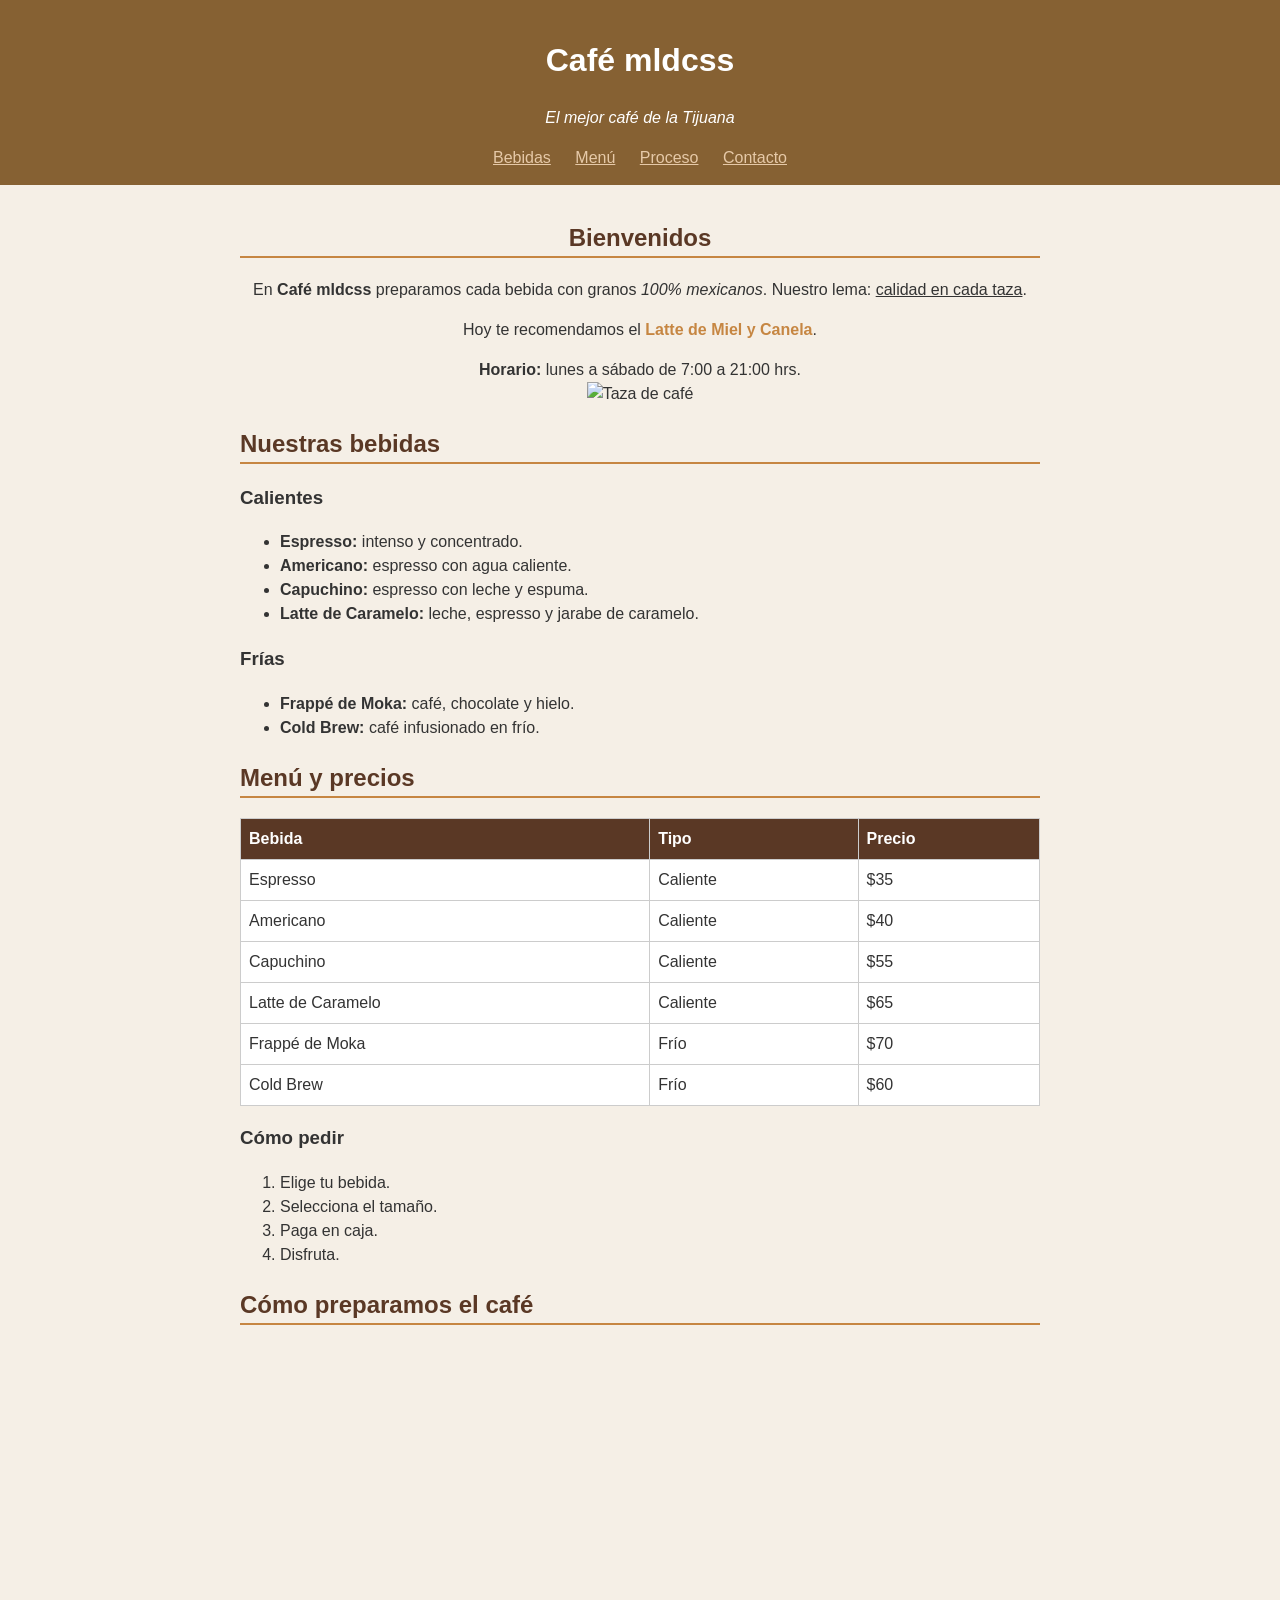
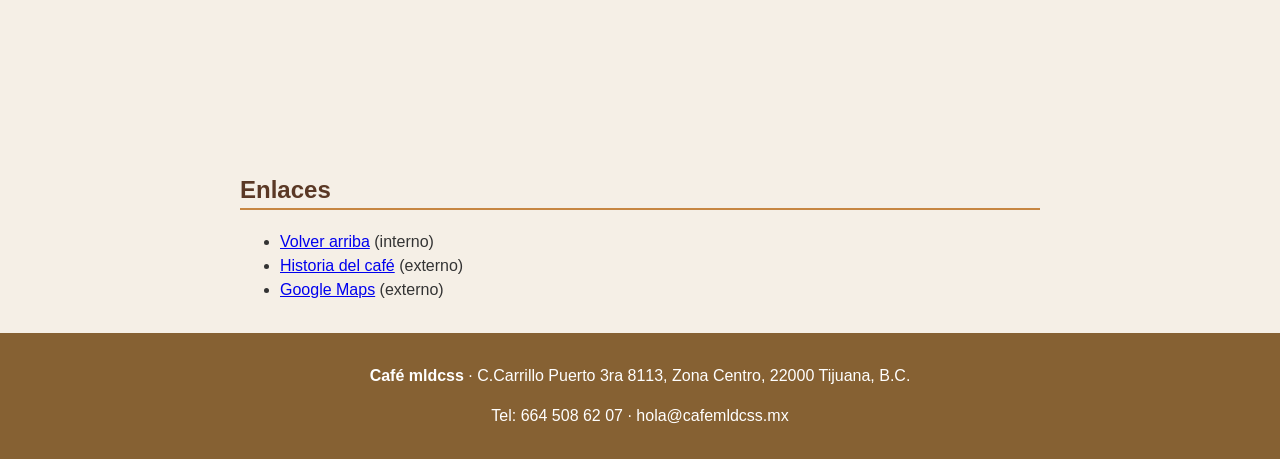
==== index.html @ af3126b1 "Rename cafeteria.html to index.html" ====
<!DOCTYPE html>
<html lang="es">
<head>
  <meta charset="UTF-8">
  <meta name="viewport" content="width=device-width, initial-scale=1.0">
  <title>Café mldcss</title>
  <link rel="stylesheet" href="estilos.css">
</head>
<body>

  <header id="inicio">
    <h1>Café mldcss</h1>
    <p><i>El mejor café de la Tijuana</i></p>
    <nav>
      <a href="#bebidas">Bebidas</a>
      <a href="#menu">Menú</a>
      <a href="#proceso">Proceso</a>
      <a href="#contacto">Contacto</a>
    </nav>
  </header>

  <main>

    <section id="bienvenida">
      <h2>Bienvenidos</h2>
      <p>En <b>Café mldcss</b> preparamos cada bebida con granos <i>100% mexicanos</i>. Nuestro lema: <u>calidad en cada taza</u>.</p>
      <p>Hoy te recomendamos el <span class="destacado">Latte de Miel y Canela</span>.</p>
      <div>
        <b>Horario:</b> lunes a sábado de 7:00 a 21:00 hrs.
      </div>
      <img src="https://i.pinimg.com/1200x/96/40/fc/9640fc4577484bd164b417167791e072.jpg" alt="Taza de café">
    </section>

    <section id="bebidas">
      <h2>Nuestras bebidas</h2>
      <h3>Calientes</h3>
      <ul>
        <li><b>Espresso:</b> intenso y concentrado.</li>
        <li><b>Americano:</b> espresso con agua caliente.</li>
        <li><b>Capuchino:</b> espresso con leche y espuma.</li>
        <li><b>Latte de Caramelo:</b> leche, espresso y jarabe de caramelo.</li>
      </ul>
      <h3>Frías</h3>
      <ul>
        <li><b>Frappé de Moka:</b> café, chocolate y hielo.</li>
        <li><b>Cold Brew:</b> café infusionado en frío.</li>
      </ul>
    </section>

    <section id="menu">
      <h2>Menú y precios</h2>
      <table>
        <tr>
          <th>Bebida</th>
          <th>Tipo</th>
          <th>Precio</th>
        </tr>
        <tr><td>Espresso</td><td>Caliente</td><td>$35</td></tr>
        <tr><td>Americano</td><td>Caliente</td><td>$40</td></tr>
        <tr><td>Capuchino</td><td>Caliente</td><td>$55</td></tr>
        <tr><td>Latte de Caramelo</td><td>Caliente</td><td>$65</td></tr>
        <tr><td>Frappé de Moka</td><td>Frío</td><td>$70</td></tr>
        <tr><td>Cold Brew</td><td>Frío</td><td>$60</td></tr>
      </table>

      <h3>Cómo pedir</h3>
      <ol>
        <li>Elige tu bebida.</li>
        <li>Selecciona el tamaño.</li>
        <li>Paga en caja.</li>
        <li>Disfruta.</li>
      </ol>
    </section>

    <section id="proceso">
      <h2>Cómo preparamos el café</h2>
      <iframe src="https://www.youtube.com/embed/mocuJbC3U5M" title="Video del proceso del café" referrerpolicy="strict-origin-when-cross-origin" allowfullscreen></iframe>
    </section>

    <section id="enlaces">
      <h2>Enlaces</h2>
      <ul>
        <li><a href="#inicio">Volver arriba</a> (interno)</li>
        <li><a href="https://www.bonka.es/amor-por-el-cafe/origen-del-cafe" target="_blank">Historia del café</a> (externo)</li>
        <li><a href="https://www.google.com/maps/place/cafe+pardo/data=!4m2!3m1!1s0x80d949b27bf1f491:0x81640cfa096688e4?sa=X&ved=1t:242&ictx=111" target="_blank">Google Maps</a> (externo)</li>
      </ul>
    </section>

  </main>

  <footer id="contacto">
    <p><b>Café mldcss</b> · C.Carrillo Puerto 3ra 8113, Zona Centro, 22000 Tijuana, B.C.</p>
    <p>Tel: 664 508 62 07 · hola@cafemldcss.mx </p>
  </footer>

</body>
</html>
---- estilos.css ----
body {
  font-family: Arial, sans-serif;
  background-color: #f5efe6;
  color: #333;
  margin: 0;
  line-height: 1.5;
}

header, footer {
  background-color: #866133;
  color: #fff;
  text-align: center;
  padding: 15px;
}

nav a, footer a {
  color: #e6c9a8;
  margin: 0 10px;
}

main {
  max-width: 800px;
  margin: 0 auto;
  padding: 15px 20px;
}

h2 {
  color: #5a3825;
  border-bottom: 2px solid #c68642;
}

.destacado {
  color: #c68642;
  font-weight: bold;
}

img {
  width: 500px;
  max-width: 100%;
  height: auto;
}

table {
  width: 100%;
  border-collapse: collapse;
  background-color: #fff;
}

th, td {
  border: 1px solid #ccc;
  padding: 8px;
  text-align: left;
}

th {
  background-color: #5a3825;
  color: #fff;
}

iframe {
  width: 100%;
  height: 400px;
  border: 0;
}

#bienvenida {
  text-align: center;
}
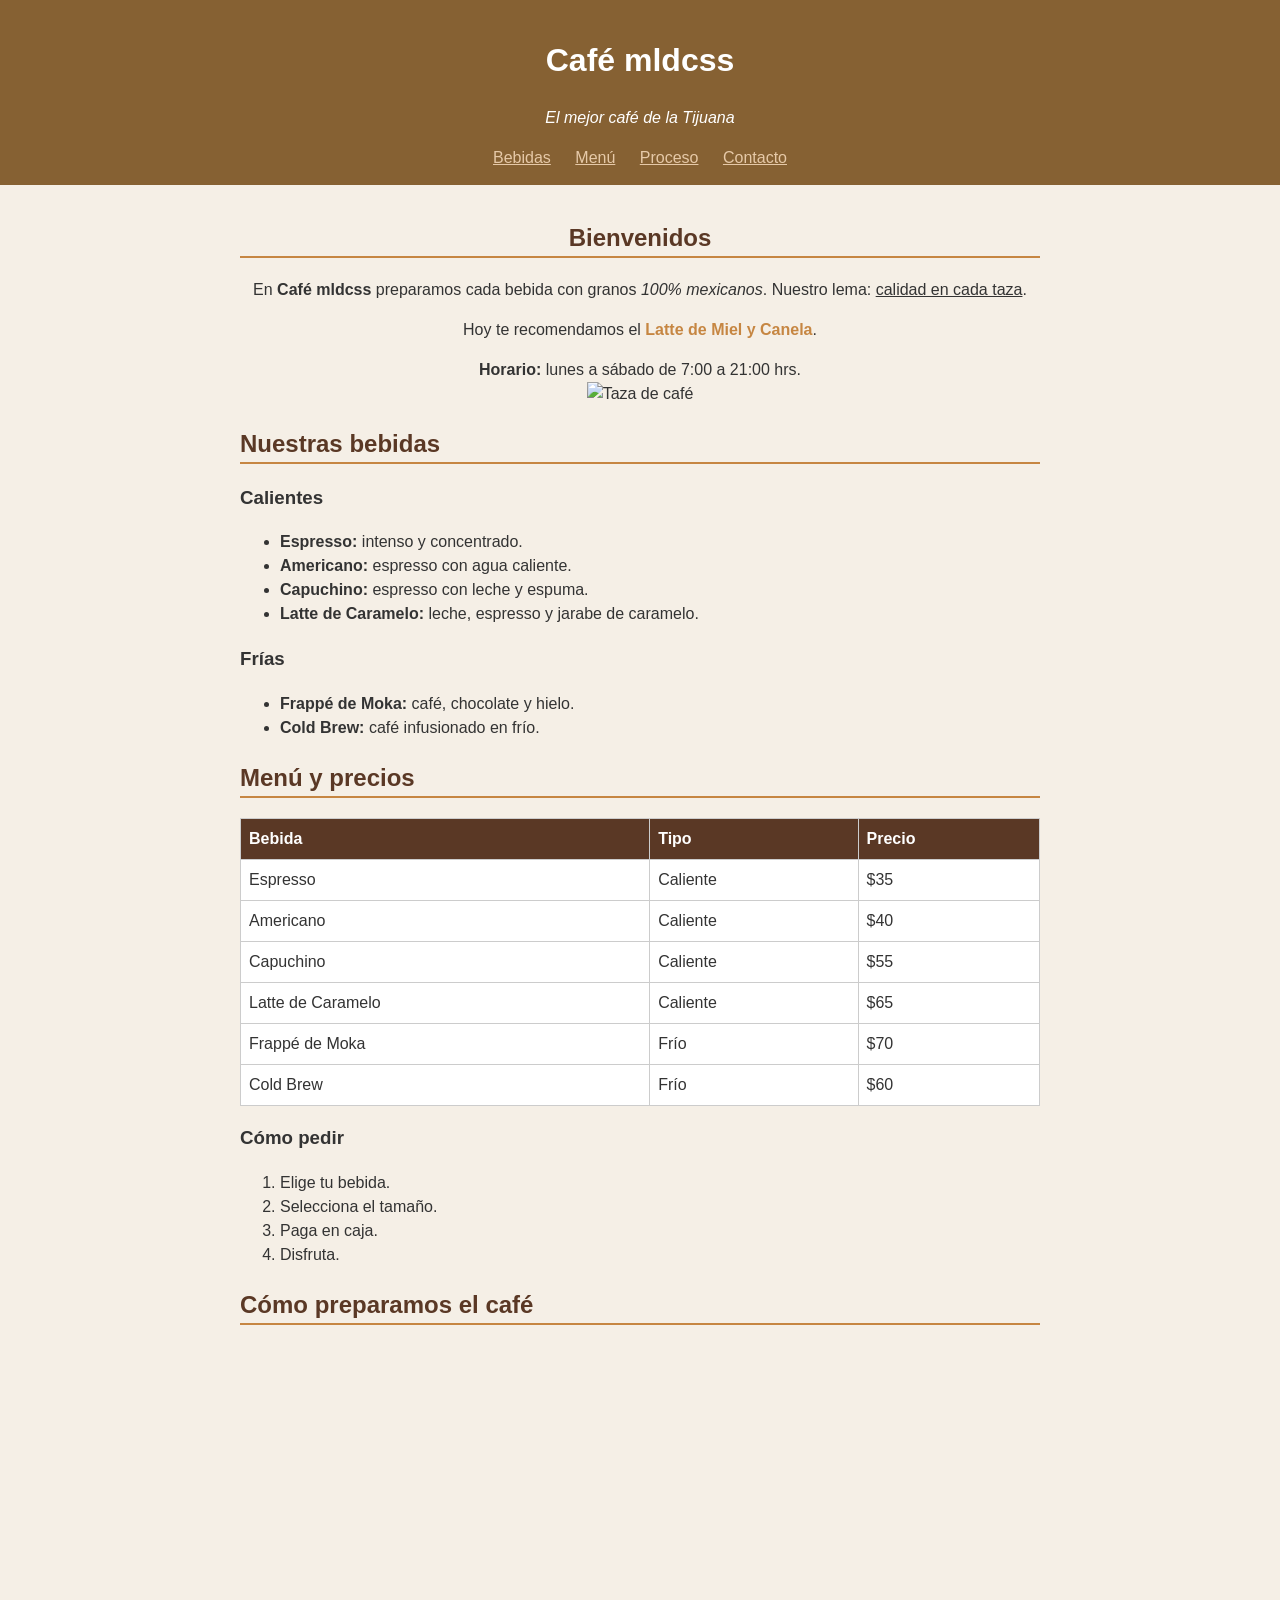
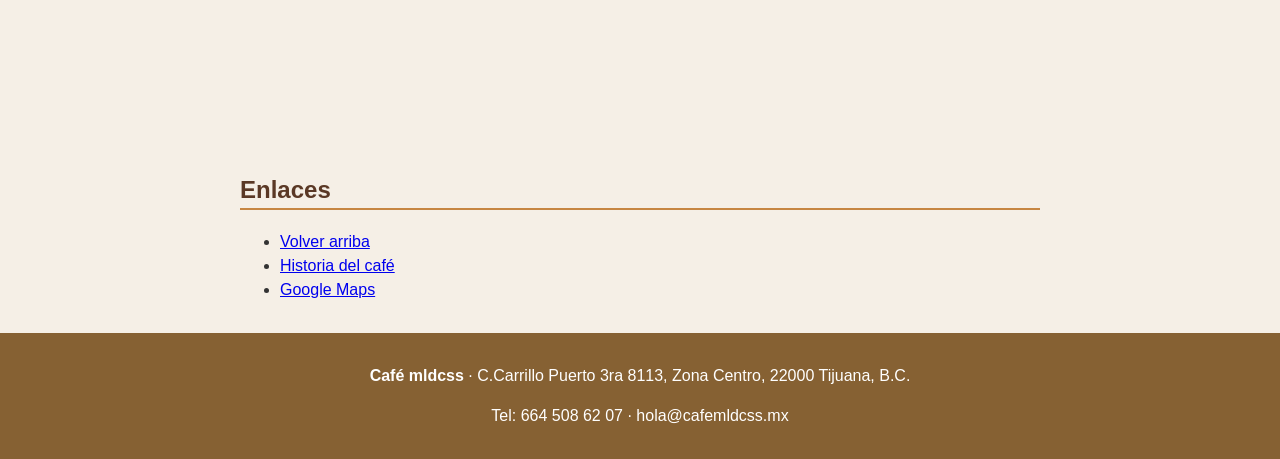
==== commit 5cc8475a: "Update index.html" ====
--- a/index.html
+++ b/index.html
@@ -80,9 +80,9 @@
     <section id="enlaces">
       <h2>Enlaces</h2>
       <ul>
-        <li><a href="#inicio">Volver arriba</a> (interno)</li>
-        <li><a href="https://www.bonka.es/amor-por-el-cafe/origen-del-cafe" target="_blank">Historia del café</a> (externo)</li>
-        <li><a href="https://www.google.com/maps/place/cafe+pardo/data=!4m2!3m1!1s0x80d949b27bf1f491:0x81640cfa096688e4?sa=X&ved=1t:242&ictx=111" target="_blank">Google Maps</a> (externo)</li>
+        <li><a href="#inicio">Volver arriba</a></li>
+        <li><a href="https://www.bonka.es/amor-por-el-cafe/origen-del-cafe" target="_blank">Historia del café</a></li>
+        <li><a href="https://www.google.com/maps/place/cafe+pardo/data=!4m2!3m1!1s0x80d949b27bf1f491:0x81640cfa096688e4?sa=X&ved=1t:242&ictx=111" target="_blank">Google Maps</a></li>
       </ul>
     </section>
 
